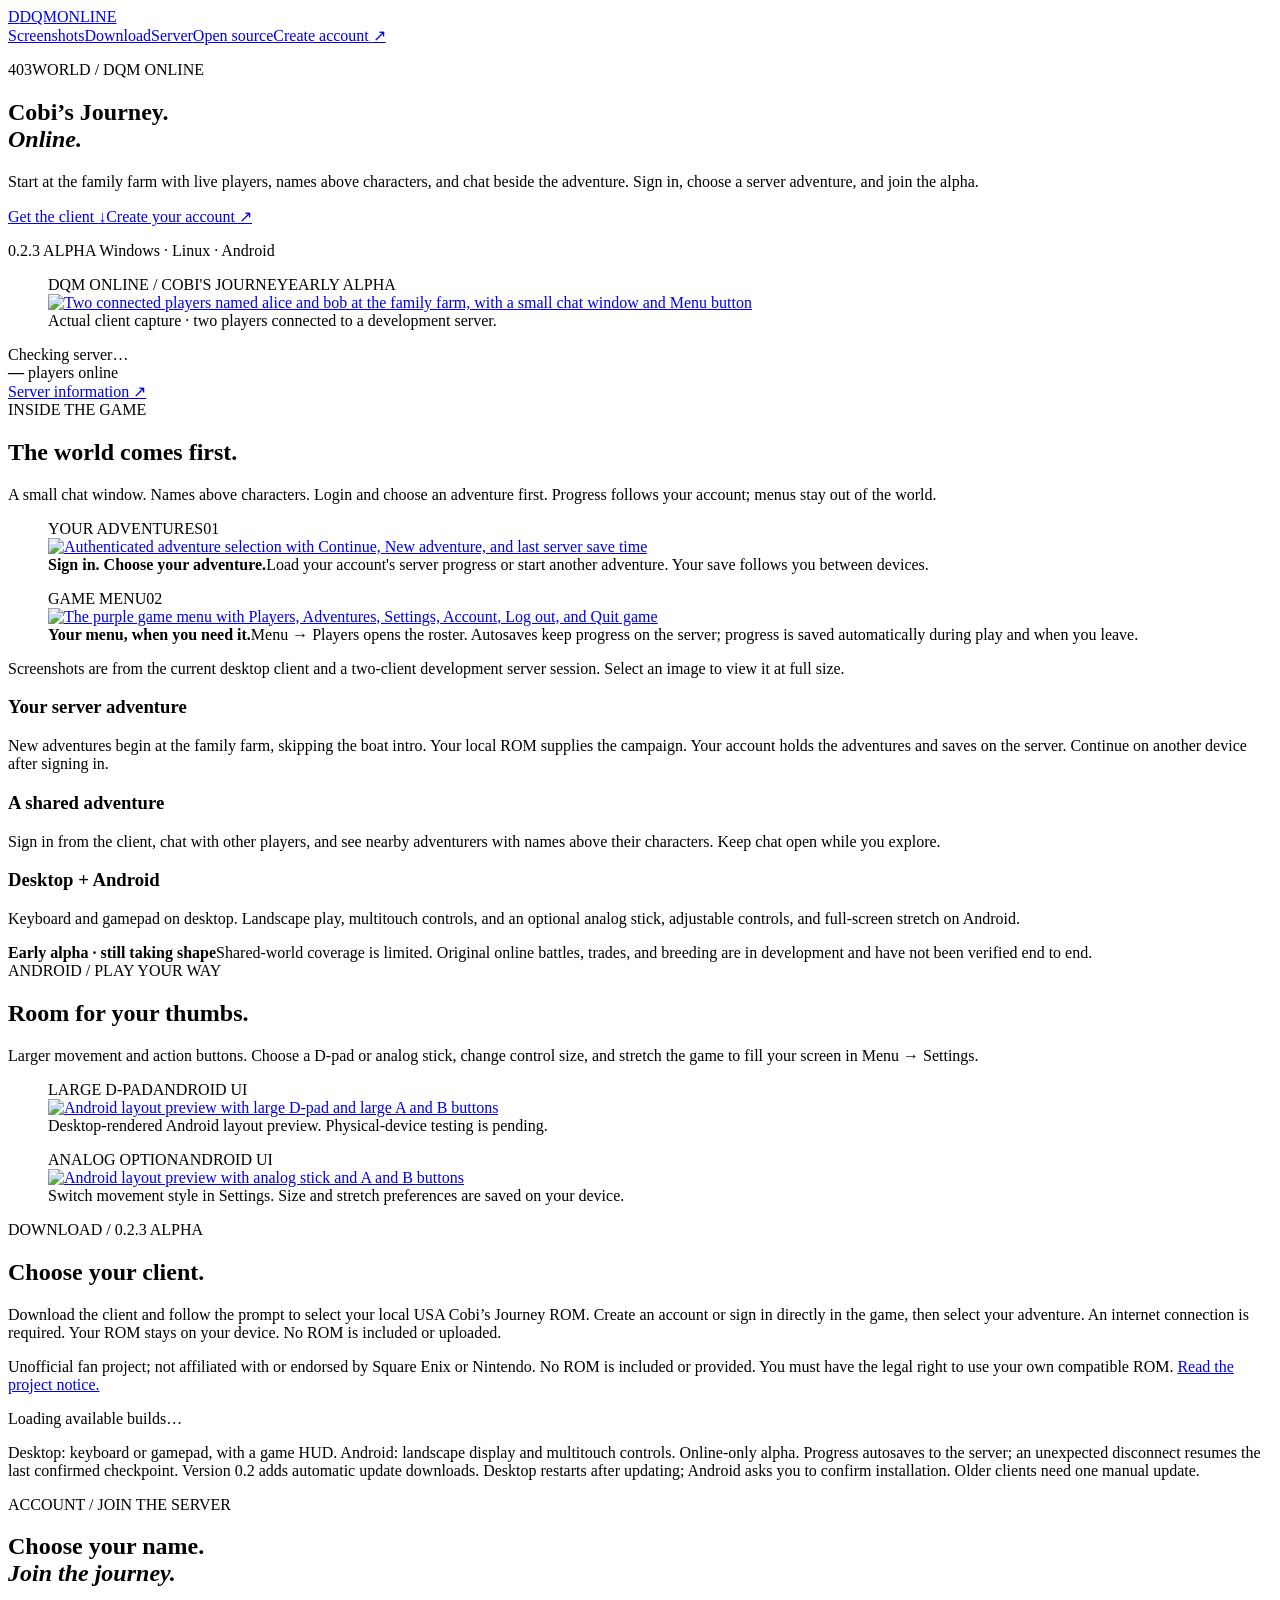
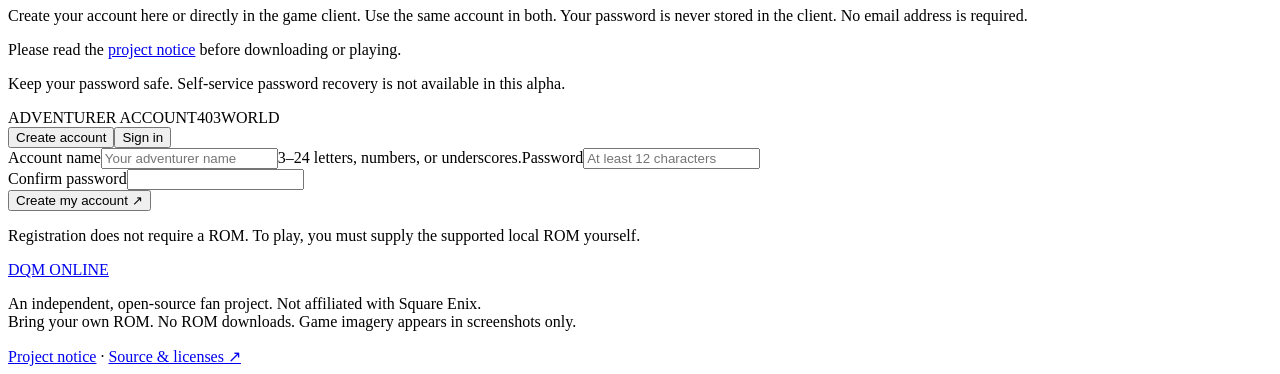
==== web/public/index.html @ 832c4e35 "Publish sanitized DQM Online source, project notices and optional-ROM import foundation" ====
<!doctype html>
<html lang="en"><head><meta charset="utf-8"><meta name="viewport" content="width=device-width, initial-scale=1"><meta name="theme-color" content="#171024"><meta name="description" content="Play your own Cobi’s Journey ROM in a multiplayer client. Register, download the early alpha, and follow the open-source project."><title>Your adventure, together · DQM Online</title><link rel="icon" type="image/svg+xml" href="/DQM/assets/icon.svg"><link rel="stylesheet" href="/DQM/style.css?v=020"><script src="/DQM/app.js" defer></script></head><body><header class="header"><a class="brand" href="/DQM/"><span class="crest" aria-hidden="true">D</span>DQM<span class="brand-light">ONLINE</span></a><nav aria-label="Main navigation"><a href="/DQM/#screenshots">Screenshots</a><a href="/DQM/#download">Download</a><a href="/DQM/server/">Server</a><a href="/DQM/source/">Open source</a><a class="nav-play" href="/DQM/#register">Create account <span aria-hidden="true">↗</span></a></nav></header><main>
<section class="hero">
 <div class="hero-copy"><p class="eyebrow"><span class="dot"></span> 403WORLD / DQM ONLINE</p><h1>Cobi’s Journey.<br><em>Online.</em></h1><p class="intro">Start at the family farm with live players, names above characters, and chat beside the adventure. Sign in, choose a server adventure, and join the alpha.</p><div class="hero-actions"><a class="button primary" href="#download">Get the client <span>↓</span></a><a class="text-link" href="#register">Create your account ↗</a></div><p class="release-label">0.2.3 ALPHA <span>Windows · Linux · Android</span></p></div>
 <figure class="game-window"><div class="window-bar"><span>DQM ONLINE / COBI'S JOURNEY</span><span>EARLY ALPHA</span></div><a href="/DQM/assets/gameplay.png" aria-label="View full gameplay screenshot"><img src="/DQM/assets/gameplay.png" width="1152" height="720" alt="Two connected players named alice and bob at the family farm, with a small chat window and Menu button" fetchpriority="high"></a><figcaption>Actual client capture · two players connected to a development server.</figcaption></figure>
</section>
<section class="status-strip"><div><span class="status-light"></span><span data-server-status>Checking server…</span></div><div><strong data-player-count>—</strong> players online</div><a href="/DQM/server/">Server information ↗</a></section>
<section class="chapter" id="screenshots">
 <div class="section-kicker">INSIDE THE GAME</div>
 <div class="section-heading"><h2>The world comes first.</h2><p>A small chat window. Names above characters. Login and choose an adventure first. Progress follows your account; menus stay out of the world.</p></div>
 <div class="screenshot-grid">
  <figure class="game-window"><div class="window-bar"><span>YOUR ADVENTURES</span><span>01</span></div><a href="/DQM/assets/adventures.png" aria-label="View server adventure selection"><img src="/DQM/assets/adventures.png" width="1152" height="720" alt="Authenticated adventure selection with Continue, New adventure, and last server save time" loading="lazy"></a><figcaption><strong>Sign in. Choose your adventure.</strong>Load your account's server progress or start another adventure. Your save follows you between devices.</figcaption></figure>
  <figure class="game-window"><div class="window-bar"><span>GAME MENU</span><span>02</span></div><a href="/DQM/assets/game-menu.png" aria-label="View full game menu screenshot"><img src="/DQM/assets/game-menu.png" width="1152" height="720" alt="The purple game menu with Players, Adventures, Settings, Account, Log out, and Quit game" loading="lazy"></a><figcaption><strong>Your menu, when you need it.</strong>Menu → Players opens the roster. Autosaves keep progress on the server; progress is saved automatically during play and when you leave.</figcaption></figure>
 </div>
 <p class="capture-note">Screenshots are from the current desktop client and a two-client development server session. Select an image to view it at full size.</p>
 <div class="feature-row"><article><h3>Your server adventure</h3><p>New adventures begin at the family farm, skipping the boat intro. Your local ROM supplies the campaign. Your account holds the adventures and saves on the server. Continue on another device after signing in.</p></article><article><h3>A shared adventure</h3><p>Sign in from the client, chat with other players, and see nearby adventurers with names above their characters. Keep chat open while you explore.</p></article><article><h3>Desktop + Android</h3><p>Keyboard and gamepad on desktop. Landscape play, multitouch controls, and an optional analog stick, adjustable controls, and full-screen stretch on Android.</p></article></div>
 <div class="alpha-note"><strong>Early alpha · still taking shape</strong><span>Shared-world coverage is limited. Original online battles, trades, and breeding are in development and have not been verified end to end.</span></div>
</section>
<section class="chapter" id="android">
 <div class="section-kicker">ANDROID / PLAY YOUR WAY</div>
 <div class="section-heading"><h2>Room for your thumbs.</h2><p>Larger movement and action buttons. Choose a D-pad or analog stick, change control size, and stretch the game to fill your screen in Menu → Settings.</p></div>
 <div class="screenshot-grid"><figure class="game-window"><div class="window-bar"><span>LARGE D-PAD</span><span>ANDROID UI</span></div><a href="/DQM/assets/android-controls.png"><img src="/DQM/assets/android-controls.png" width="1152" height="720" alt="Android layout preview with large D-pad and large A and B buttons" loading="lazy"></a><figcaption>Desktop-rendered Android layout preview. Physical-device testing is pending.</figcaption></figure><figure class="game-window"><div class="window-bar"><span>ANALOG OPTION</span><span>ANDROID UI</span></div><a href="/DQM/assets/android-analog.png"><img src="/DQM/assets/android-analog.png" width="1152" height="720" alt="Android layout preview with analog stick and A and B buttons" loading="lazy"></a><figcaption>Switch movement style in Settings. Size and stretch preferences are saved on your device.</figcaption></figure></div>
</section>
<section id="download" class="download-section"><div class="section-kicker">DOWNLOAD / 0.2.3 ALPHA</div><div class="section-heading"><h2>Choose your client.</h2><p>Download the client and follow the prompt to select your local USA Cobi’s Journey ROM. Create an account or sign in directly in the game, then select your adventure. An internet connection is required. Your ROM stays on your device. No ROM is included or uploaded.</p></div><p class="legal-note">Unofficial fan project; not affiliated with or endorsed by Square Enix or Nintendo. No ROM is included or provided. You must have the legal right to use your own compatible ROM. <a href="/DQM/legal.html">Read the project notice.</a></p><div class="download-list" id="downloads"><p>Loading available builds…</p></div><p class="fine-print">Desktop: keyboard or gamepad, with a game HUD. Android: landscape display and multitouch controls. Online-only alpha. Progress autosaves to the server; an unexpected disconnect resumes the last confirmed checkpoint. Version 0.2 adds automatic update downloads. Desktop restarts after updating; Android asks you to confirm installation. Older clients need one manual update.</p></section>
<section id="register" class="account-section"><div class="account-copy"><div class="section-kicker">ACCOUNT / JOIN THE SERVER</div><h2>Choose your name.<br> <em>Join the journey.</em></h2><p>Create your account here or directly in the game client. Use the same account in both. Your password is never stored in the client. No email address is required.</p><p class="fine-print">Please read the <a href="/DQM/legal.html">project notice</a> before downloading or playing.</p><p class="fine-print">Keep your password safe. Self-service password recovery is not available in this alpha.</p></div><div class="account-card"><div class="window-bar"><span>ADVENTURER ACCOUNT</span><span>403WORLD</span></div><div class="account-tabs" role="tablist" aria-label="Account action"><button id="register-tab" role="tab" aria-selected="true" aria-controls="account-form" data-mode="register">Create account</button><button id="login-tab" role="tab" aria-selected="false" aria-controls="account-form" data-mode="login">Sign in</button></div><form id="account-form"><label for="username">Account name</label><input id="username" name="username" autocomplete="username" minlength="3" maxlength="24" pattern="[A-Za-z0-9_]{3,24}" placeholder="Your adventurer name" required><span class="field-hint">3–24 letters, numbers, or underscores.</span><label for="password">Password</label><input id="password" name="password" type="password" autocomplete="new-password" minlength="12" maxlength="128" placeholder="At least 12 characters" required><div id="confirm-field"><label for="confirm">Confirm password</label><input id="confirm" name="confirm" type="password" autocomplete="new-password" minlength="12" maxlength="128" required></div><button class="button primary submit" type="submit">Create my account <span>↗</span></button><p class="form-message" id="form-message" role="status" aria-live="polite"></p><p class="fine-print">Registration does not require a ROM. To play, you must supply the supported local ROM yourself.</p></form></div></section>
</main><footer><a class="brand" href="/DQM/">DQM ONLINE</a><p>An independent, open-source fan project. Not affiliated with Square Enix.<br>Bring your own ROM. No ROM downloads. Game imagery appears in screenshots only.</p><div><a href="/DQM/legal.html">Project notice</a> · <a href="/DQM/source/">Source & licenses ↗</a></div></footer></body></html>
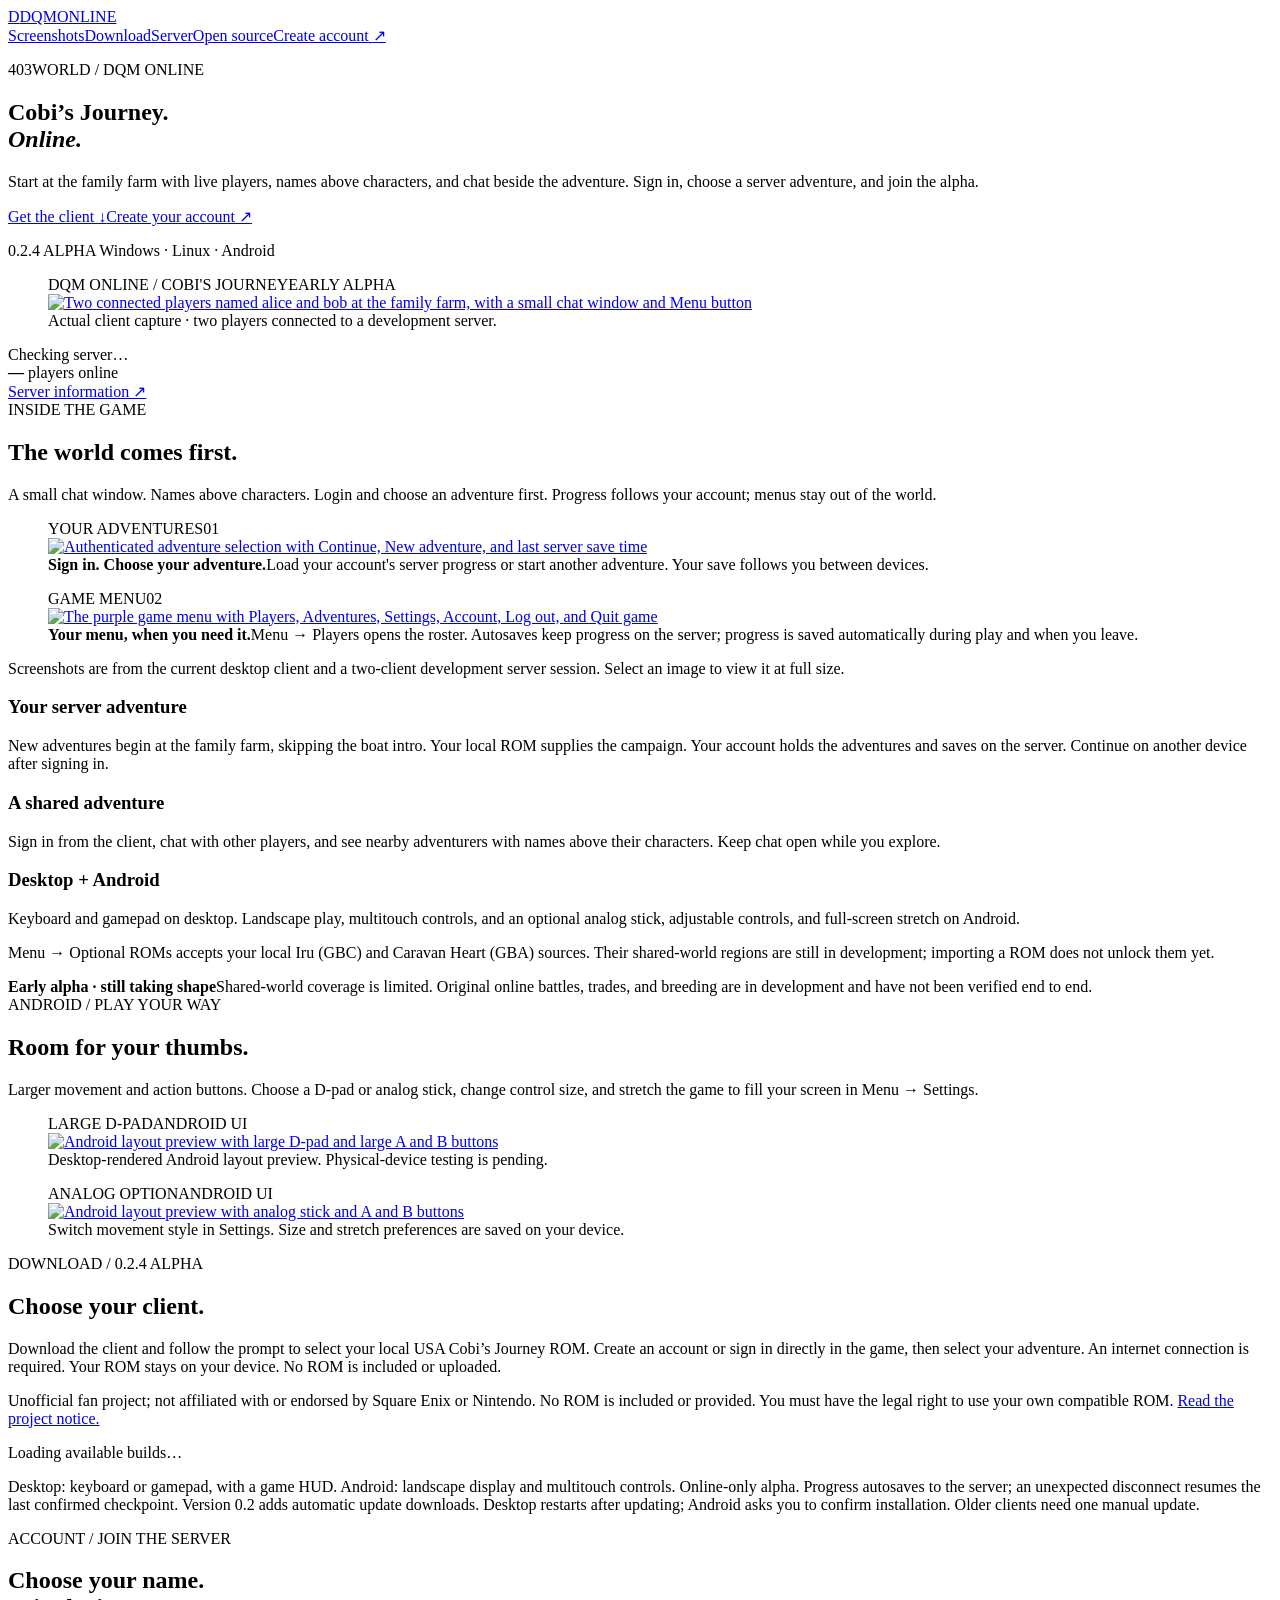
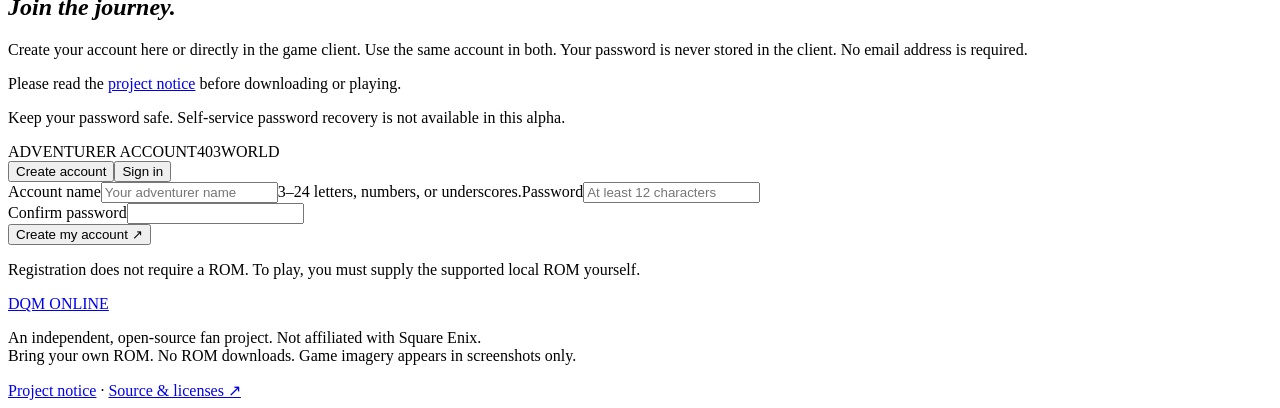
==== commit 91a1b960: "Release 0.2.4 optional local ROM imports and document starter/party requirements" ====
--- a/web/public/index.html
+++ b/web/public/index.html
@@ -1,7 +1,7 @@
 <!doctype html>
 <html lang="en"><head><meta charset="utf-8"><meta name="viewport" content="width=device-width, initial-scale=1"><meta name="theme-color" content="#171024"><meta name="description" content="Play your own Cobi’s Journey ROM in a multiplayer client. Register, download the early alpha, and follow the open-source project."><title>Your adventure, together · DQM Online</title><link rel="icon" type="image/svg+xml" href="/DQM/assets/icon.svg"><link rel="stylesheet" href="/DQM/style.css?v=020"><script src="/DQM/app.js" defer></script></head><body><header class="header"><a class="brand" href="/DQM/"><span class="crest" aria-hidden="true">D</span>DQM<span class="brand-light">ONLINE</span></a><nav aria-label="Main navigation"><a href="/DQM/#screenshots">Screenshots</a><a href="/DQM/#download">Download</a><a href="/DQM/server/">Server</a><a href="/DQM/source/">Open source</a><a class="nav-play" href="/DQM/#register">Create account <span aria-hidden="true">↗</span></a></nav></header><main>
 <section class="hero">
- <div class="hero-copy"><p class="eyebrow"><span class="dot"></span> 403WORLD / DQM ONLINE</p><h1>Cobi’s Journey.<br><em>Online.</em></h1><p class="intro">Start at the family farm with live players, names above characters, and chat beside the adventure. Sign in, choose a server adventure, and join the alpha.</p><div class="hero-actions"><a class="button primary" href="#download">Get the client <span>↓</span></a><a class="text-link" href="#register">Create your account ↗</a></div><p class="release-label">0.2.3 ALPHA <span>Windows · Linux · Android</span></p></div>
+ <div class="hero-copy"><p class="eyebrow"><span class="dot"></span> 403WORLD / DQM ONLINE</p><h1>Cobi’s Journey.<br><em>Online.</em></h1><p class="intro">Start at the family farm with live players, names above characters, and chat beside the adventure. Sign in, choose a server adventure, and join the alpha.</p><div class="hero-actions"><a class="button primary" href="#download">Get the client <span>↓</span></a><a class="text-link" href="#register">Create your account ↗</a></div><p class="release-label">0.2.4 ALPHA <span>Windows · Linux · Android</span></p></div>
  <figure class="game-window"><div class="window-bar"><span>DQM ONLINE / COBI'S JOURNEY</span><span>EARLY ALPHA</span></div><a href="/DQM/assets/gameplay.png" aria-label="View full gameplay screenshot"><img src="/DQM/assets/gameplay.png" width="1152" height="720" alt="Two connected players named alice and bob at the family farm, with a small chat window and Menu button" fetchpriority="high"></a><figcaption>Actual client capture · two players connected to a development server.</figcaption></figure>
 </section>
 <section class="status-strip"><div><span class="status-light"></span><span data-server-status>Checking server…</span></div><div><strong data-player-count>—</strong> players online</div><a href="/DQM/server/">Server information ↗</a></section>
@@ -14,13 +14,13 @@
  </div>
  <p class="capture-note">Screenshots are from the current desktop client and a two-client development server session. Select an image to view it at full size.</p>
  <div class="feature-row"><article><h3>Your server adventure</h3><p>New adventures begin at the family farm, skipping the boat intro. Your local ROM supplies the campaign. Your account holds the adventures and saves on the server. Continue on another device after signing in.</p></article><article><h3>A shared adventure</h3><p>Sign in from the client, chat with other players, and see nearby adventurers with names above their characters. Keep chat open while you explore.</p></article><article><h3>Desktop + Android</h3><p>Keyboard and gamepad on desktop. Landscape play, multitouch controls, and an optional analog stick, adjustable controls, and full-screen stretch on Android.</p></article></div>
- <div class="alpha-note"><strong>Early alpha · still taking shape</strong><span>Shared-world coverage is limited. Original online battles, trades, and breeding are in development and have not been verified end to end.</span></div>
+ <p class="capture-note">Menu → Optional ROMs accepts your local Iru (GBC) and Caravan Heart (GBA) sources. Their shared-world regions are still in development; importing a ROM does not unlock them yet.</p><div class="alpha-note"><strong>Early alpha · still taking shape</strong><span>Shared-world coverage is limited. Original online battles, trades, and breeding are in development and have not been verified end to end.</span></div>
 </section>
 <section class="chapter" id="android">
  <div class="section-kicker">ANDROID / PLAY YOUR WAY</div>
  <div class="section-heading"><h2>Room for your thumbs.</h2><p>Larger movement and action buttons. Choose a D-pad or analog stick, change control size, and stretch the game to fill your screen in Menu → Settings.</p></div>
  <div class="screenshot-grid"><figure class="game-window"><div class="window-bar"><span>LARGE D-PAD</span><span>ANDROID UI</span></div><a href="/DQM/assets/android-controls.png"><img src="/DQM/assets/android-controls.png" width="1152" height="720" alt="Android layout preview with large D-pad and large A and B buttons" loading="lazy"></a><figcaption>Desktop-rendered Android layout preview. Physical-device testing is pending.</figcaption></figure><figure class="game-window"><div class="window-bar"><span>ANALOG OPTION</span><span>ANDROID UI</span></div><a href="/DQM/assets/android-analog.png"><img src="/DQM/assets/android-analog.png" width="1152" height="720" alt="Android layout preview with analog stick and A and B buttons" loading="lazy"></a><figcaption>Switch movement style in Settings. Size and stretch preferences are saved on your device.</figcaption></figure></div>
 </section>
-<section id="download" class="download-section"><div class="section-kicker">DOWNLOAD / 0.2.3 ALPHA</div><div class="section-heading"><h2>Choose your client.</h2><p>Download the client and follow the prompt to select your local USA Cobi’s Journey ROM. Create an account or sign in directly in the game, then select your adventure. An internet connection is required. Your ROM stays on your device. No ROM is included or uploaded.</p></div><p class="legal-note">Unofficial fan project; not affiliated with or endorsed by Square Enix or Nintendo. No ROM is included or provided. You must have the legal right to use your own compatible ROM. <a href="/DQM/legal.html">Read the project notice.</a></p><div class="download-list" id="downloads"><p>Loading available builds…</p></div><p class="fine-print">Desktop: keyboard or gamepad, with a game HUD. Android: landscape display and multitouch controls. Online-only alpha. Progress autosaves to the server; an unexpected disconnect resumes the last confirmed checkpoint. Version 0.2 adds automatic update downloads. Desktop restarts after updating; Android asks you to confirm installation. Older clients need one manual update.</p></section>
+<section id="download" class="download-section"><div class="section-kicker">DOWNLOAD / 0.2.4 ALPHA</div><div class="section-heading"><h2>Choose your client.</h2><p>Download the client and follow the prompt to select your local USA Cobi’s Journey ROM. Create an account or sign in directly in the game, then select your adventure. An internet connection is required. Your ROM stays on your device. No ROM is included or uploaded.</p></div><p class="legal-note">Unofficial fan project; not affiliated with or endorsed by Square Enix or Nintendo. No ROM is included or provided. You must have the legal right to use your own compatible ROM. <a href="/DQM/legal.html">Read the project notice.</a></p><div class="download-list" id="downloads"><p>Loading available builds…</p></div><p class="fine-print">Desktop: keyboard or gamepad, with a game HUD. Android: landscape display and multitouch controls. Online-only alpha. Progress autosaves to the server; an unexpected disconnect resumes the last confirmed checkpoint. Version 0.2 adds automatic update downloads. Desktop restarts after updating; Android asks you to confirm installation. Older clients need one manual update.</p></section>
 <section id="register" class="account-section"><div class="account-copy"><div class="section-kicker">ACCOUNT / JOIN THE SERVER</div><h2>Choose your name.<br> <em>Join the journey.</em></h2><p>Create your account here or directly in the game client. Use the same account in both. Your password is never stored in the client. No email address is required.</p><p class="fine-print">Please read the <a href="/DQM/legal.html">project notice</a> before downloading or playing.</p><p class="fine-print">Keep your password safe. Self-service password recovery is not available in this alpha.</p></div><div class="account-card"><div class="window-bar"><span>ADVENTURER ACCOUNT</span><span>403WORLD</span></div><div class="account-tabs" role="tablist" aria-label="Account action"><button id="register-tab" role="tab" aria-selected="true" aria-controls="account-form" data-mode="register">Create account</button><button id="login-tab" role="tab" aria-selected="false" aria-controls="account-form" data-mode="login">Sign in</button></div><form id="account-form"><label for="username">Account name</label><input id="username" name="username" autocomplete="username" minlength="3" maxlength="24" pattern="[A-Za-z0-9_]{3,24}" placeholder="Your adventurer name" required><span class="field-hint">3–24 letters, numbers, or underscores.</span><label for="password">Password</label><input id="password" name="password" type="password" autocomplete="new-password" minlength="12" maxlength="128" placeholder="At least 12 characters" required><div id="confirm-field"><label for="confirm">Confirm password</label><input id="confirm" name="confirm" type="password" autocomplete="new-password" minlength="12" maxlength="128" required></div><button class="button primary submit" type="submit">Create my account <span>↗</span></button><p class="form-message" id="form-message" role="status" aria-live="polite"></p><p class="fine-print">Registration does not require a ROM. To play, you must supply the supported local ROM yourself.</p></form></div></section>
 </main><footer><a class="brand" href="/DQM/">DQM ONLINE</a><p>An independent, open-source fan project. Not affiliated with Square Enix.<br>Bring your own ROM. No ROM downloads. Game imagery appears in screenshots only.</p><div><a href="/DQM/legal.html">Project notice</a> · <a href="/DQM/source/">Source & licenses ↗</a></div></footer></body></html>
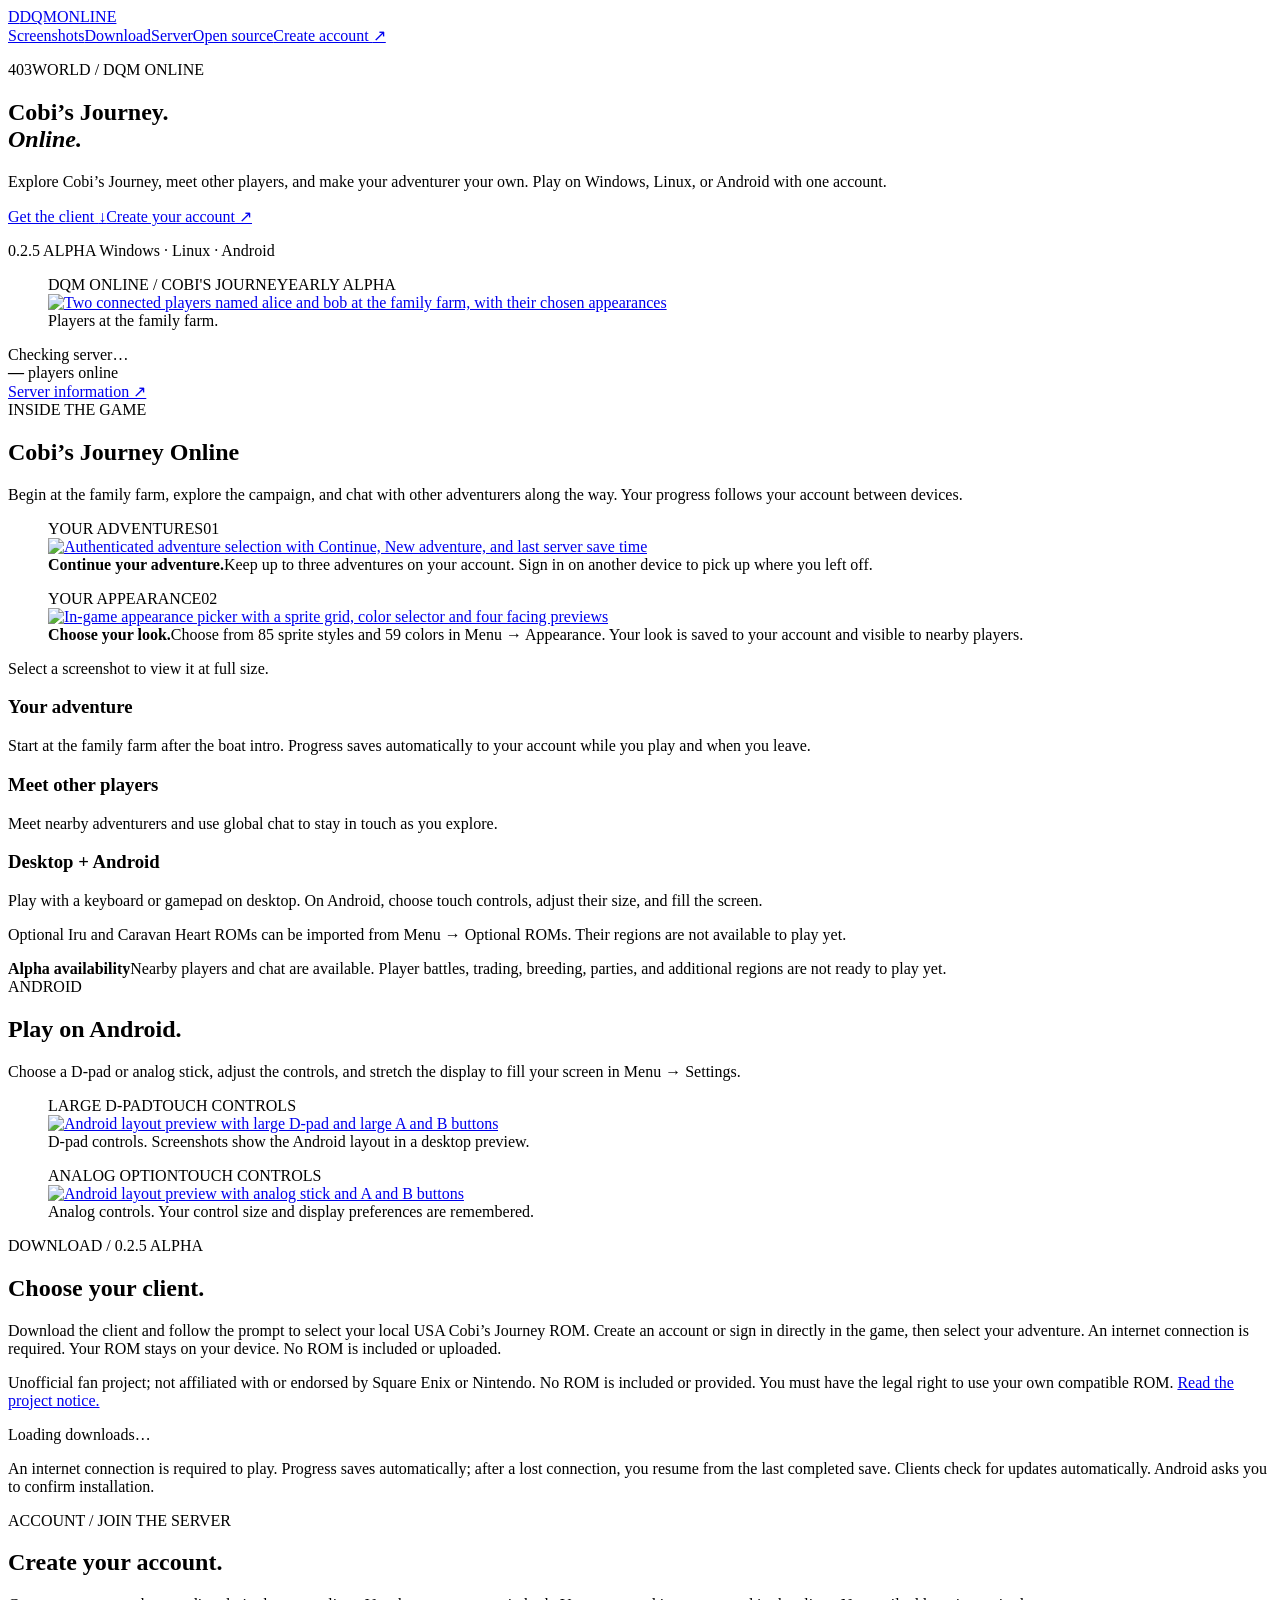
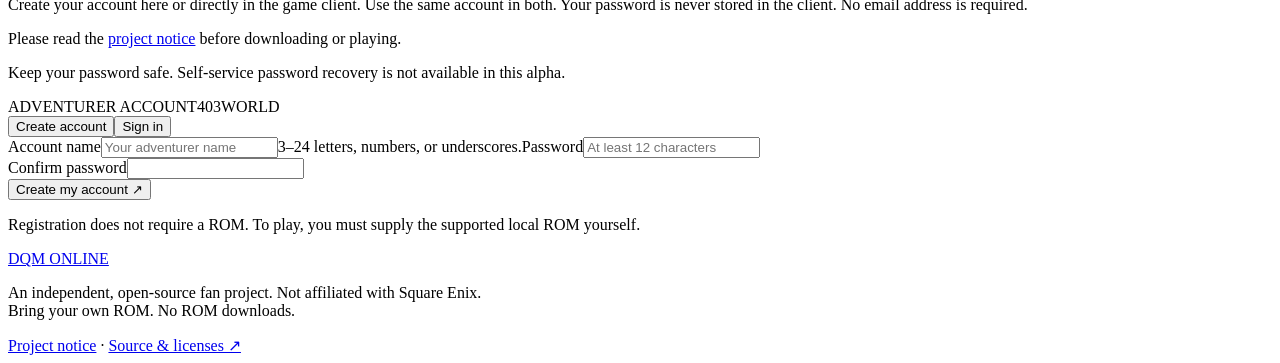
==== commit 18748368: "Add account sprite appearances and simplify player website copy" ====
--- a/web/public/index.html
+++ b/web/public/index.html
@@ -1,26 +1,26 @@
 <!doctype html>
-<html lang="en"><head><meta charset="utf-8"><meta name="viewport" content="width=device-width, initial-scale=1"><meta name="theme-color" content="#171024"><meta name="description" content="Play your own Cobi’s Journey ROM in a multiplayer client. Register, download the early alpha, and follow the open-source project."><title>Your adventure, together · DQM Online</title><link rel="icon" type="image/svg+xml" href="/DQM/assets/icon.svg"><link rel="stylesheet" href="/DQM/style.css?v=020"><script src="/DQM/app.js" defer></script></head><body><header class="header"><a class="brand" href="/DQM/"><span class="crest" aria-hidden="true">D</span>DQM<span class="brand-light">ONLINE</span></a><nav aria-label="Main navigation"><a href="/DQM/#screenshots">Screenshots</a><a href="/DQM/#download">Download</a><a href="/DQM/server/">Server</a><a href="/DQM/source/">Open source</a><a class="nav-play" href="/DQM/#register">Create account <span aria-hidden="true">↗</span></a></nav></header><main>
+<html lang="en"><head><meta charset="utf-8"><meta name="viewport" content="width=device-width, initial-scale=1"><meta name="theme-color" content="#171024"><meta name="description" content="Join DQM Online. Download for Windows, Linux or Android, create an account, and play with your own Cobi’s Journey ROM."><title>DQM Online · Play Cobi’s Journey Online</title><link rel="icon" type="image/svg+xml" href="/DQM/assets/icon.svg"><link rel="stylesheet" href="/DQM/style.css?v=025"><script src="/DQM/app.js?v=025" defer></script></head><body><header class="header"><a class="brand" href="/DQM/"><span class="crest" aria-hidden="true">D</span>DQM<span class="brand-light">ONLINE</span></a><nav aria-label="Main navigation"><a href="/DQM/#screenshots">Screenshots</a><a href="/DQM/#download">Download</a><a href="/DQM/server/">Server</a><a href="/DQM/source/">Open source</a><a class="nav-play" href="/DQM/#register">Create account <span aria-hidden="true">↗</span></a></nav></header><main>
 <section class="hero">
- <div class="hero-copy"><p class="eyebrow"><span class="dot"></span> 403WORLD / DQM ONLINE</p><h1>Cobi’s Journey.<br><em>Online.</em></h1><p class="intro">Start at the family farm with live players, names above characters, and chat beside the adventure. Sign in, choose a server adventure, and join the alpha.</p><div class="hero-actions"><a class="button primary" href="#download">Get the client <span>↓</span></a><a class="text-link" href="#register">Create your account ↗</a></div><p class="release-label">0.2.4 ALPHA <span>Windows · Linux · Android</span></p></div>
- <figure class="game-window"><div class="window-bar"><span>DQM ONLINE / COBI'S JOURNEY</span><span>EARLY ALPHA</span></div><a href="/DQM/assets/gameplay.png" aria-label="View full gameplay screenshot"><img src="/DQM/assets/gameplay.png" width="1152" height="720" alt="Two connected players named alice and bob at the family farm, with a small chat window and Menu button" fetchpriority="high"></a><figcaption>Actual client capture · two players connected to a development server.</figcaption></figure>
+ <div class="hero-copy"><p class="eyebrow"><span class="dot"></span> 403WORLD / DQM ONLINE</p><h1>Cobi’s Journey.<br><em>Online.</em></h1><p class="intro">Explore Cobi’s Journey, meet other players, and make your adventurer your own. Play on Windows, Linux, or Android with one account.</p><div class="hero-actions"><a class="button primary" href="#download">Get the client <span>↓</span></a><a class="text-link" href="#register">Create your account ↗</a></div><p class="release-label">0.2.5 ALPHA <span>Windows · Linux · Android</span></p></div>
+ <figure class="game-window"><div class="window-bar"><span>DQM ONLINE / COBI'S JOURNEY</span><span>EARLY ALPHA</span></div><a href="/DQM/assets/gameplay.png" aria-label="View full gameplay screenshot"><img src="/DQM/assets/gameplay.png" width="1152" height="720" alt="Two connected players named alice and bob at the family farm, with their chosen appearances" fetchpriority="high"></a><figcaption>Players at the family farm.</figcaption></figure>
 </section>
 <section class="status-strip"><div><span class="status-light"></span><span data-server-status>Checking server…</span></div><div><strong data-player-count>—</strong> players online</div><a href="/DQM/server/">Server information ↗</a></section>
 <section class="chapter" id="screenshots">
  <div class="section-kicker">INSIDE THE GAME</div>
- <div class="section-heading"><h2>The world comes first.</h2><p>A small chat window. Names above characters. Login and choose an adventure first. Progress follows your account; menus stay out of the world.</p></div>
+ <div class="section-heading"><h2>Cobi’s Journey Online</h2><p>Begin at the family farm, explore the campaign, and chat with other adventurers along the way. Your progress follows your account between devices.</p></div>
  <div class="screenshot-grid">
-  <figure class="game-window"><div class="window-bar"><span>YOUR ADVENTURES</span><span>01</span></div><a href="/DQM/assets/adventures.png" aria-label="View server adventure selection"><img src="/DQM/assets/adventures.png" width="1152" height="720" alt="Authenticated adventure selection with Continue, New adventure, and last server save time" loading="lazy"></a><figcaption><strong>Sign in. Choose your adventure.</strong>Load your account's server progress or start another adventure. Your save follows you between devices.</figcaption></figure>
-  <figure class="game-window"><div class="window-bar"><span>GAME MENU</span><span>02</span></div><a href="/DQM/assets/game-menu.png" aria-label="View full game menu screenshot"><img src="/DQM/assets/game-menu.png" width="1152" height="720" alt="The purple game menu with Players, Adventures, Settings, Account, Log out, and Quit game" loading="lazy"></a><figcaption><strong>Your menu, when you need it.</strong>Menu → Players opens the roster. Autosaves keep progress on the server; progress is saved automatically during play and when you leave.</figcaption></figure>
+  <figure class="game-window"><div class="window-bar"><span>YOUR ADVENTURES</span><span>01</span></div><a href="/DQM/assets/adventures.png" aria-label="View server adventure selection"><img src="/DQM/assets/adventures.png" width="1152" height="720" alt="Authenticated adventure selection with Continue, New adventure, and last server save time" loading="lazy"></a><figcaption><strong>Continue your adventure.</strong>Keep up to three adventures on your account. Sign in on another device to pick up where you left off.</figcaption></figure>
+  <figure class="game-window"><div class="window-bar"><span>YOUR APPEARANCE</span><span>02</span></div><a href="/DQM/assets/appearance.png" aria-label="View appearance picker"><img src="/DQM/assets/appearance.png" width="1152" height="720" alt="In-game appearance picker with a sprite grid, color selector and four facing previews" loading="lazy"></a><figcaption><strong>Choose your look.</strong>Choose from 85 sprite styles and 59 colors in Menu → Appearance. Your look is saved to your account and visible to nearby players.</figcaption></figure>
  </div>
- <p class="capture-note">Screenshots are from the current desktop client and a two-client development server session. Select an image to view it at full size.</p>
- <div class="feature-row"><article><h3>Your server adventure</h3><p>New adventures begin at the family farm, skipping the boat intro. Your local ROM supplies the campaign. Your account holds the adventures and saves on the server. Continue on another device after signing in.</p></article><article><h3>A shared adventure</h3><p>Sign in from the client, chat with other players, and see nearby adventurers with names above their characters. Keep chat open while you explore.</p></article><article><h3>Desktop + Android</h3><p>Keyboard and gamepad on desktop. Landscape play, multitouch controls, and an optional analog stick, adjustable controls, and full-screen stretch on Android.</p></article></div>
- <p class="capture-note">Menu → Optional ROMs accepts your local Iru (GBC) and Caravan Heart (GBA) sources. Their shared-world regions are still in development; importing a ROM does not unlock them yet.</p><div class="alpha-note"><strong>Early alpha · still taking shape</strong><span>Shared-world coverage is limited. Original online battles, trades, and breeding are in development and have not been verified end to end.</span></div>
+ <p class="capture-note">Select a screenshot to view it at full size.</p>
+ <div class="feature-row"><article><h3>Your adventure</h3><p>Start at the family farm after the boat intro. Progress saves automatically to your account while you play and when you leave.</p></article><article><h3>Meet other players</h3><p>Meet nearby adventurers and use global chat to stay in touch as you explore.</p></article><article><h3>Desktop + Android</h3><p>Play with a keyboard or gamepad on desktop. On Android, choose touch controls, adjust their size, and fill the screen.</p></article></div>
+ <p class="capture-note">Optional Iru and Caravan Heart ROMs can be imported from Menu → Optional ROMs. Their regions are not available to play yet.</p><div class="alpha-note"><strong>Alpha availability</strong><span>Nearby players and chat are available. Player battles, trading, breeding, parties, and additional regions are not ready to play yet.</span></div>
 </section>
 <section class="chapter" id="android">
- <div class="section-kicker">ANDROID / PLAY YOUR WAY</div>
- <div class="section-heading"><h2>Room for your thumbs.</h2><p>Larger movement and action buttons. Choose a D-pad or analog stick, change control size, and stretch the game to fill your screen in Menu → Settings.</p></div>
- <div class="screenshot-grid"><figure class="game-window"><div class="window-bar"><span>LARGE D-PAD</span><span>ANDROID UI</span></div><a href="/DQM/assets/android-controls.png"><img src="/DQM/assets/android-controls.png" width="1152" height="720" alt="Android layout preview with large D-pad and large A and B buttons" loading="lazy"></a><figcaption>Desktop-rendered Android layout preview. Physical-device testing is pending.</figcaption></figure><figure class="game-window"><div class="window-bar"><span>ANALOG OPTION</span><span>ANDROID UI</span></div><a href="/DQM/assets/android-analog.png"><img src="/DQM/assets/android-analog.png" width="1152" height="720" alt="Android layout preview with analog stick and A and B buttons" loading="lazy"></a><figcaption>Switch movement style in Settings. Size and stretch preferences are saved on your device.</figcaption></figure></div>
+ <div class="section-kicker">ANDROID</div>
+ <div class="section-heading"><h2>Play on Android.</h2><p>Choose a D-pad or analog stick, adjust the controls, and stretch the display to fill your screen in Menu → Settings.</p></div>
+ <div class="screenshot-grid"><figure class="game-window"><div class="window-bar"><span>LARGE D-PAD</span><span>TOUCH CONTROLS</span></div><a href="/DQM/assets/android-controls.png"><img src="/DQM/assets/android-controls.png" width="1152" height="720" alt="Android layout preview with large D-pad and large A and B buttons" loading="lazy"></a><figcaption>D-pad controls. Screenshots show the Android layout in a desktop preview.</figcaption></figure><figure class="game-window"><div class="window-bar"><span>ANALOG OPTION</span><span>TOUCH CONTROLS</span></div><a href="/DQM/assets/android-analog.png"><img src="/DQM/assets/android-analog.png" width="1152" height="720" alt="Android layout preview with analog stick and A and B buttons" loading="lazy"></a><figcaption>Analog controls. Your control size and display preferences are remembered.</figcaption></figure></div>
 </section>
-<section id="download" class="download-section"><div class="section-kicker">DOWNLOAD / 0.2.4 ALPHA</div><div class="section-heading"><h2>Choose your client.</h2><p>Download the client and follow the prompt to select your local USA Cobi’s Journey ROM. Create an account or sign in directly in the game, then select your adventure. An internet connection is required. Your ROM stays on your device. No ROM is included or uploaded.</p></div><p class="legal-note">Unofficial fan project; not affiliated with or endorsed by Square Enix or Nintendo. No ROM is included or provided. You must have the legal right to use your own compatible ROM. <a href="/DQM/legal.html">Read the project notice.</a></p><div class="download-list" id="downloads"><p>Loading available builds…</p></div><p class="fine-print">Desktop: keyboard or gamepad, with a game HUD. Android: landscape display and multitouch controls. Online-only alpha. Progress autosaves to the server; an unexpected disconnect resumes the last confirmed checkpoint. Version 0.2 adds automatic update downloads. Desktop restarts after updating; Android asks you to confirm installation. Older clients need one manual update.</p></section>
-<section id="register" class="account-section"><div class="account-copy"><div class="section-kicker">ACCOUNT / JOIN THE SERVER</div><h2>Choose your name.<br> <em>Join the journey.</em></h2><p>Create your account here or directly in the game client. Use the same account in both. Your password is never stored in the client. No email address is required.</p><p class="fine-print">Please read the <a href="/DQM/legal.html">project notice</a> before downloading or playing.</p><p class="fine-print">Keep your password safe. Self-service password recovery is not available in this alpha.</p></div><div class="account-card"><div class="window-bar"><span>ADVENTURER ACCOUNT</span><span>403WORLD</span></div><div class="account-tabs" role="tablist" aria-label="Account action"><button id="register-tab" role="tab" aria-selected="true" aria-controls="account-form" data-mode="register">Create account</button><button id="login-tab" role="tab" aria-selected="false" aria-controls="account-form" data-mode="login">Sign in</button></div><form id="account-form"><label for="username">Account name</label><input id="username" name="username" autocomplete="username" minlength="3" maxlength="24" pattern="[A-Za-z0-9_]{3,24}" placeholder="Your adventurer name" required><span class="field-hint">3–24 letters, numbers, or underscores.</span><label for="password">Password</label><input id="password" name="password" type="password" autocomplete="new-password" minlength="12" maxlength="128" placeholder="At least 12 characters" required><div id="confirm-field"><label for="confirm">Confirm password</label><input id="confirm" name="confirm" type="password" autocomplete="new-password" minlength="12" maxlength="128" required></div><button class="button primary submit" type="submit">Create my account <span>↗</span></button><p class="form-message" id="form-message" role="status" aria-live="polite"></p><p class="fine-print">Registration does not require a ROM. To play, you must supply the supported local ROM yourself.</p></form></div></section>
-</main><footer><a class="brand" href="/DQM/">DQM ONLINE</a><p>An independent, open-source fan project. Not affiliated with Square Enix.<br>Bring your own ROM. No ROM downloads. Game imagery appears in screenshots only.</p><div><a href="/DQM/legal.html">Project notice</a> · <a href="/DQM/source/">Source & licenses ↗</a></div></footer></body></html>
+<section id="download" class="download-section"><div class="section-kicker">DOWNLOAD / 0.2.5 ALPHA</div><div class="section-heading"><h2>Choose your client.</h2><p>Download the client and follow the prompt to select your local USA Cobi’s Journey ROM. Create an account or sign in directly in the game, then select your adventure. An internet connection is required. Your ROM stays on your device. No ROM is included or uploaded.</p></div><p class="legal-note">Unofficial fan project; not affiliated with or endorsed by Square Enix or Nintendo. No ROM is included or provided. You must have the legal right to use your own compatible ROM. <a href="/DQM/legal.html">Read the project notice.</a></p><div class="download-list" id="downloads"><p>Loading downloads…</p></div><p class="fine-print">An internet connection is required to play. Progress saves automatically; after a lost connection, you resume from the last completed save. Clients check for updates automatically. Android asks you to confirm installation.</p></section>
+<section id="register" class="account-section"><div class="account-copy"><div class="section-kicker">ACCOUNT / JOIN THE SERVER</div><h2>Create your account.</h2><p>Create your account here or directly in the game client. Use the same account in both. Your password is never stored in the client. No email address is required.</p><p class="fine-print">Please read the <a href="/DQM/legal.html">project notice</a> before downloading or playing.</p><p class="fine-print">Keep your password safe. Self-service password recovery is not available in this alpha.</p></div><div class="account-card"><div class="window-bar"><span>ADVENTURER ACCOUNT</span><span>403WORLD</span></div><div class="account-tabs" role="tablist" aria-label="Account action"><button id="register-tab" role="tab" aria-selected="true" aria-controls="account-form" data-mode="register">Create account</button><button id="login-tab" role="tab" aria-selected="false" aria-controls="account-form" data-mode="login">Sign in</button></div><form id="account-form"><label for="username">Account name</label><input id="username" name="username" autocomplete="username" minlength="3" maxlength="24" pattern="[A-Za-z0-9_]{3,24}" placeholder="Your adventurer name" required><span class="field-hint">3–24 letters, numbers, or underscores.</span><label for="password">Password</label><input id="password" name="password" type="password" autocomplete="new-password" minlength="12" maxlength="128" placeholder="At least 12 characters" required><div id="confirm-field"><label for="confirm">Confirm password</label><input id="confirm" name="confirm" type="password" autocomplete="new-password" minlength="12" maxlength="128" required></div><button class="button primary submit" type="submit">Create my account <span>↗</span></button><p class="form-message" id="form-message" role="status" aria-live="polite"></p><p class="fine-print">Registration does not require a ROM. To play, you must supply the supported local ROM yourself.</p></form></div></section>
+</main><footer><a class="brand" href="/DQM/">DQM ONLINE</a><p>An independent, open-source fan project. Not affiliated with Square Enix.<br>Bring your own ROM. No ROM downloads. </p><div><a href="/DQM/legal.html">Project notice</a> · <a href="/DQM/source/">Source & licenses ↗</a></div></footer></body></html>
